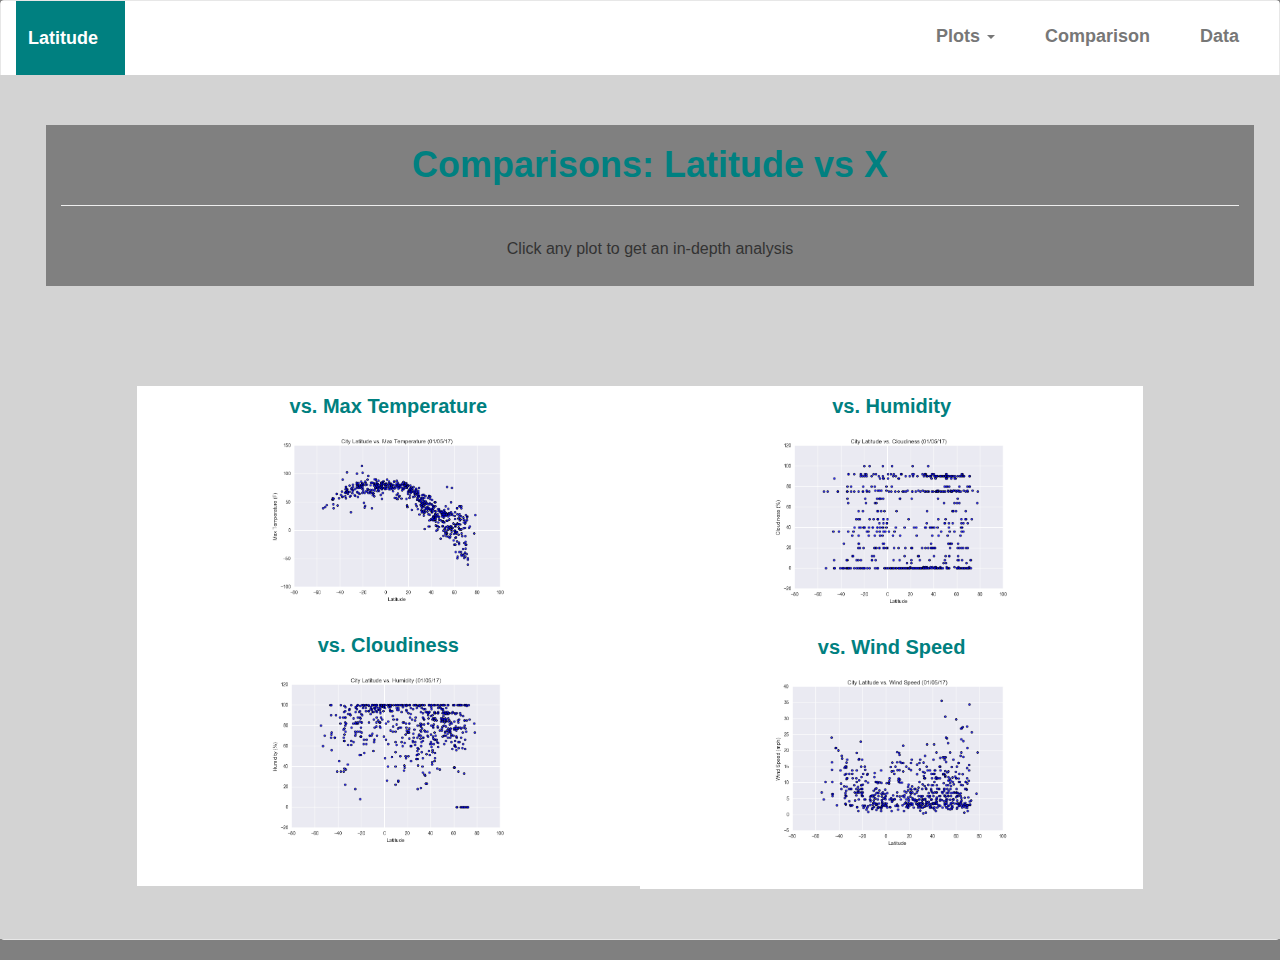
==== Comparison.html @ a2bf08b9 "first commit" ====
<!DOCTYPE html>
<html lang="en">

<head>
  <meta charset="UTF-8">
  <title>Bootstrap Components</title>
  <script src="https://code.jquery.com/jquery-3.3.1.slim.min.js" integrity="sha384-q8i/X+965DzO0rT7abK41JStQIAqVgRVzpbzo5smXKp4YfRvH+8abtTE1Pi6jizo" crossorigin="anonymous"></script>
<script src="https://cdnjs.cloudflare.com/ajax/libs/popper.js/1.14.0/umd/popper.min.js" integrity="sha384-cs/chFZiN24E4KMATLdqdvsezGxaGsi4hLGOzlXwp5UZB1LY//20VyM2taTB4QvJ" crossorigin="anonymous"></script>
<script src="https://stackpath.bootstrapcdn.com/bootstrap/4.1.0/js/bootstrap.min.js" integrity="sha384-uefMccjFJAIv6A+rW+L4AHf99KvxDjWSu1z9VI8SKNVmz4sk7buKt/6v9KI65qnm" crossorigin="anonymous"></script>
  <link rel="stylesheet" href="https://maxcdn.bootstrapcdn.com/bootstrap/3.3.7/css/bootstrap.min.css">
  <link rel="stylesheet" type="text/css" href="styles.css">
  <script src="jquery.js"></script>
</head>

<body>
  <nav class="navbar navbar-default">
    <div class="container-fluid">
      <!-- Brand and toggle get grouped for better mobile display -->
      <div class="navbar-header">
        <button type="button" class="navbar-toggle collapsed" data-toggle="collapse" data-target="#bs-example-navbar-collapse-1" aria-expanded="false">
        <span class="sr-only">Toggle navigation</span>
        <span class="icon-bar"></span>
        <span class="icon-bar"></span>
        <span class="icon-bar"></span>
      </button>
        <a class="navbar-brand" href="index.html">Latitude</a>
      </div>

      <!-- Collect the nav links, forms, and other content for toggling -->
      <div class="collapse navbar-collapse" id="bs-example-navbar-collapse-1">
        <ul class="nav navbar-nav navbar-right">
          <li class="dropdown">
            <a href="#" class="dropdown-toggle" data-toggle="dropdown" role="button" aria-haspopup="true" aria-expanded="false">Plots <span class="caret"></span></a>
            <ul class="dropdown-menu">
                    <li><a href="Visualization1.html">Max Temperature</a></li>
                    <li><a href="Visualization2.html">Humidity</a></li>
                    <li><a href="Visualization3.html">Cloudiness</a></li>
                    <li><a href="Visualization4.html">Wind Speed</a></li>
                </ul>
            </li>
            <li><a href="Comparison.html">Comparison</a></li>
            <li><a href="Data.html">Data</a></li>
        </ul>
      </div>
        <!-- /.navbar-collapse -->
      </div>
      <div class="row">
          <div class="col-md-12">
                <h1>Comparisons: Latitude vs X</h1>
                <hr>
                <p>Click any plot to get an in-depth analysis</p>
          </div>
      </div>
      <div class="row">
            <div class='col-md-5 col-md-offset-1'>
                <p class='titles'> vs. Max Temperature</p>
                <div>
                  <a href="Visualization1.html">
                        <img class="comp" src="Visualization1.png" alt="Your Name">
                  </a>
                </div>
                <p class='titles'> vs. Cloudiness</p>               
                <div>
                    <a href="Visualization2.html">
                        <img class="comp" src="Visualization2.png" alt="Your Name">
                  </a>
                </div>
            </div>    
            <div class='col-md-5'>
                    <p class='titles'>vs. Humidity</p>
                    <div>
                        <a href="Visualization3.html">
                            <img class="comp" src="Visualization3.png" alt="Your Name">
                      </a>
                    </div>
                    <p class='titles'> vs. Wind Speed</p>
                    <div>
                        <a href="Visualization4.html">
                            <img class="comp" src="Visualization4.png" alt="Your Name">
                      </a>
                    </div>
                </div>                    

    </div>
---- styles.css ----
.navbar-header{
  background-color: teal;
  padding: 12px;
  font-weight:bold;
}

.container-fluid{
  background-color: white;
  
}

.navbar-default {
  background-color: #f8f8f8;
  border-color: #e7e7e7;
}

.navbar-default .navbar-brand {
  color: white;
  text-align:center;
}

p {
  font-size: 16px;
  line-height: 40px;
}

div {
  text-align: left;
}

#picture {
  float:left;
  width: 150px;
  height: 150px;
}

.solo-image{
  width: 150px;
  height: 150px;
}


.bio-image{
  display: inline-block;
  width: 150px;
  height: 150px;
  margin:25px;
}

.comp{
    display: block;
    margin-left: auto;
    margin-right: auto;
    width: 50%;
}

.outline{
  display: inline-block;
  width: 155px;
  height: 155px;
  margin:25px;
  padding:5px;
  outline-style: solid;
  outline-color: teal;
}

div:after {
  content: '';
  display: inline-block;
  width: 100%;
}

body{
  background-color:gray;
}


.col-md-7{
  background-color:white;
  margin-left:40px;
  margin-right:30px;
}


.col-md-4{
  background-color:white;
  margin-left:10px;
}

.col-md-12{
  background-color:white;
  margin-left:10px;
}

.col-md-5.col-md-offset-1{
  background-color:white;
}

.col-md-5{
  background-color:white;
}

.row{
  background-color:lightgray;
  padding: 50px
}

h1{
  color: teal;
  font-weight: bold;
}

hr{
  height: 3px;
}
.col-md-12{
  background-color: gray;
  text-align:center;
  font-size: 5px;
}

li{
  font-weight:bold;
  font-size:18px;
  padding: 10px;
}

.footer-copyright{
  text-align:center;
  background-color:gray;
}

.titles{
  color: teal;
  text-align:center;
  font-weight:bold;
  font-size: 20px;
}
.table-responsive{
  background-color:lightgray;
  padding: 50px 
}

@media only screen and (max-width: 768px) {
  /* For mobile phones: */
  [class*="col-"] {
      width: 100%;
      margin:0;
      padding:0;
  }
}

img {
  width: 100%;
  height: auto;
}
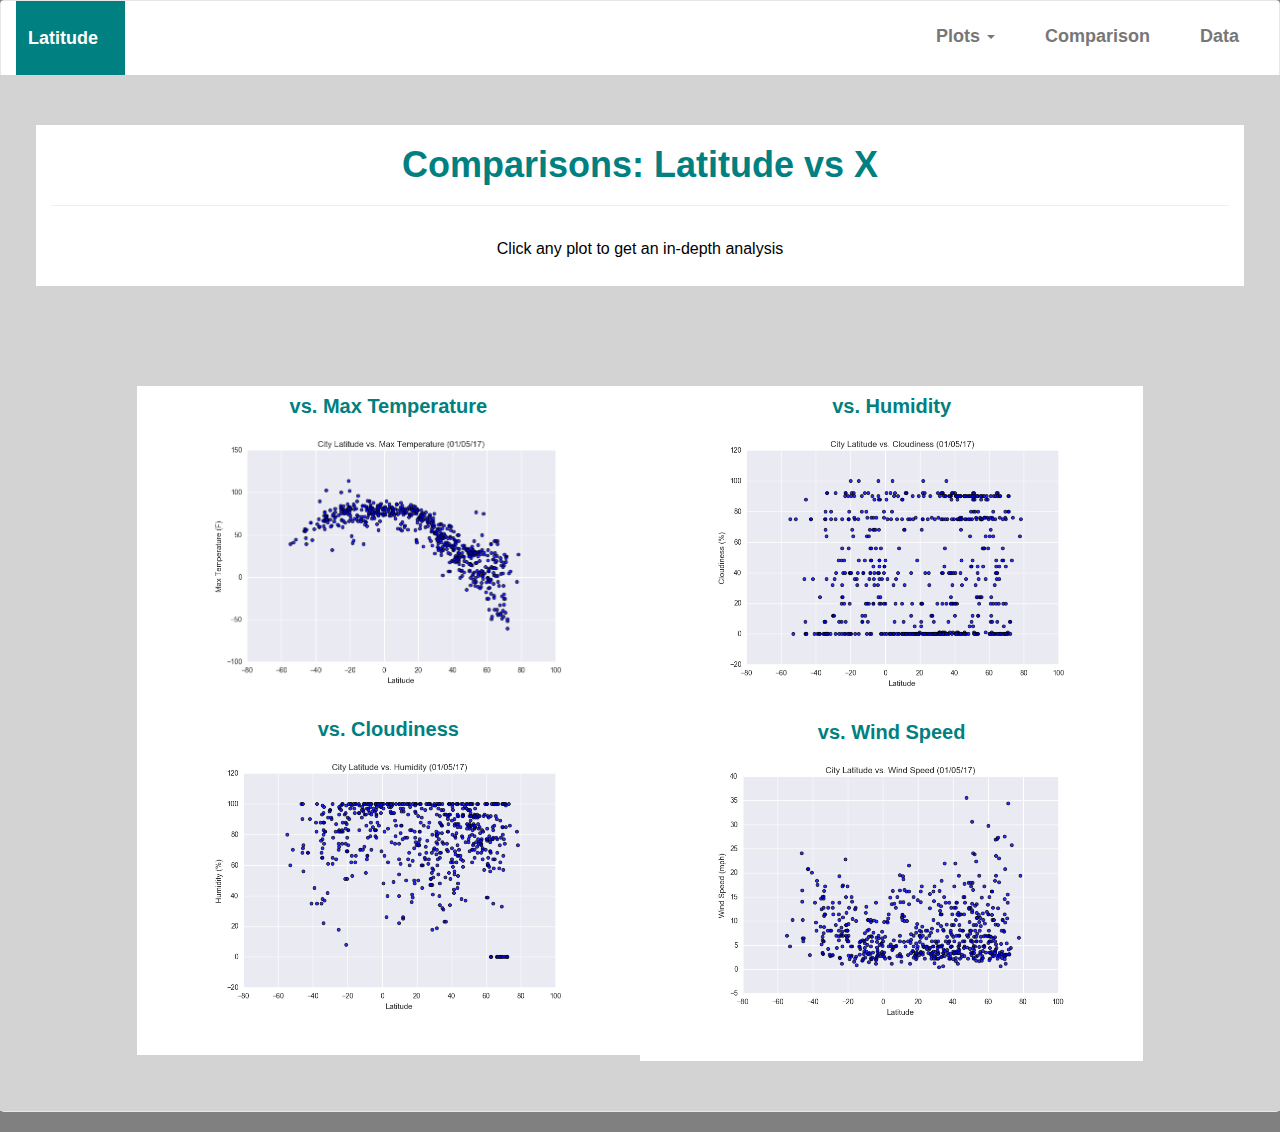
==== commit e567d8e2: "thidr commit" ====
--- a/Comparison.html
+++ b/Comparison.html
@@ -48,7 +48,7 @@
           <div class="col-md-12">
                 <h1>Comparisons: Latitude vs X</h1>
                 <hr>
-                <p>Click any plot to get an in-depth analysis</p>
+                <p class="instruction">Click any plot to get an in-depth analysis</p>
           </div>
       </div>
       <div class="row">
--- a/styles.css
+++ b/styles.css
@@ -24,34 +24,38 @@
   line-height: 40px;
 }
 
+p.instruction{
+  color:black;
+}
+
 div {
   text-align: left;
 }
 
 #picture {
   float:left;
-  width: 150px;
-  height: 150px;
+  width: 375px;
+  height: 300px;
 }
 
 .solo-image{
-  width: 150px;
-  height: 150px;
+  width: 350px;
+  height: 300px;
 }
 
 
 .bio-image{
   display: inline-block;
-  width: 150px;
+  width: 175px;
   height: 150px;
-  margin:25px;
+  margin:15px;
 }
 
 .comp{
     display: block;
     margin-left: auto;
     margin-right: auto;
-    width: 50%;
+    width: 75%;
 }
 
 .outline{
@@ -87,10 +91,6 @@
   margin-left:10px;
 }
 
-.col-md-12{
-  background-color:white;
-  margin-left:10px;
-}
 
 .col-md-5.col-md-offset-1{
   background-color:white;
@@ -114,7 +114,7 @@
   height: 3px;
 }
 .col-md-12{
-  background-color: gray;
+  background-color: white;
   text-align:center;
   font-size: 5px;
 }
@@ -153,4 +153,4 @@
 img {
   width: 100%;
   height: auto;
-}+}
